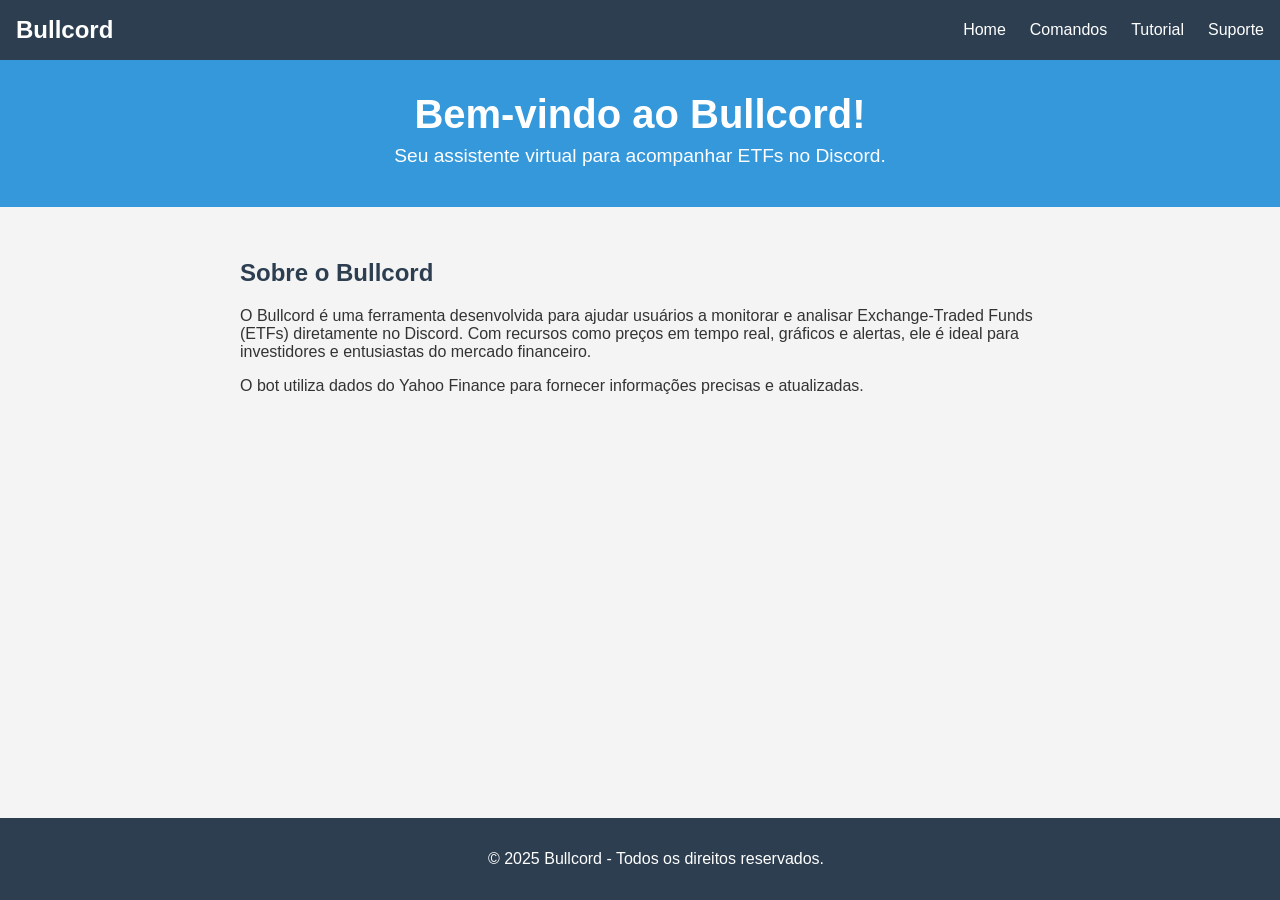
==== bot_Website/index.html @ 31caa7e9 "Add files via upload" ====
<!DOCTYPE html>
<html lang="pt-BR">

<head>
  <meta charset="UTF-8">
  <meta name="viewport" content="width=device-width, initial-scale=1.0">
  <title>Bullcord - Home</title>
  <link rel="stylesheet" href="styles.css">
</head>

<body>
  <nav>
    <div class="logo">Bullcord</div>
    <ul>
      <li><a href="index.html">Home</a></li>
      <li><a href="commands.html">Comandos</a></li>
      <li><a href="tutorial.html">Tutorial</a></li>
      <li><a href="support.html">Suporte</a></li>
    </ul>
  </nav>

  <header>
    <h1>Bem-vindo ao Bullcord!</h1>
    <p>Seu assistente virtual para acompanhar ETFs no Discord.</p>
  </header>

  <section class="content">
    <h2>Sobre o Bullcord</h2>
    <p>O Bullcord é uma ferramenta desenvolvida para ajudar usuários a monitorar e analisar Exchange-Traded Funds (ETFs) diretamente no Discord. Com recursos como preços em tempo real, gráficos e alertas, ele é ideal para investidores e entusiastas do mercado financeiro.</p>
    <p>O bot utiliza dados do Yahoo Finance para fornecer informações precisas e atualizadas.</p>
  </section>

  <footer>
    <p>&copy; 2025 Bullcord - Todos os direitos reservados.</p>
  </footer>




</body>

</html>
---- bot_Website/styles.css ----
body {
  font-family: Arial, sans-serif;
  margin: 0;
  padding: 0;
  background-color: #f4f4f4;
  color: #333;
  min-height: 100vh;
  display: flex;
  flex-direction: column;
}

nav {
  background-color: #2c3e50;
  color: white;
  padding: 1rem;
  display: flex;
  justify-content: space-between;
  align-items: center;
}

.logo {
  font-size: 1.5rem;
  font-weight: bold;
}

nav ul {
  list-style: none;
  display: flex;
  gap: 1.5rem;
  margin: 0;
  padding: 0;
}

nav ul li a {
  color: white;
  text-decoration: none;
  font-size: 1rem;
}

nav ul li a:hover {
  text-decoration: underline;
}

header {
  background-color: #3498db;
  color: white;
  text-align: center;
  padding: 2rem;
}

header h1 {
  margin: 0;
  font-size: 2.5rem;
}

header p {
  margin: 0.5rem 0;
  font-size: 1.2rem;
}

.content {
  max-width: 800px;
  margin: 2rem auto;
  padding: 0 1rem;
  flex: 1 0 auto;
}

.content h2 {
  color: #2c3e50;
}

.command-list {
  list-style-type: none;
  padding: 0;
}

.command-list li {
  background-color: white;
  margin: 1rem 0;
  padding: 1rem;
  border-radius: 5px;
  box-shadow: 0 2px 5px rgba(0, 0, 0, 0.1);
}

.command-list code {
  background-color: #ecf0f1;
  padding: 0.2rem 0.5rem;
  border-radius: 3px;
}

footer {
  text-align: center;
  padding: 1rem;
  background-color: #2c3e50;
  color: white;
  width: 100%;
  margin-top: auto;
}

@media (max-width: 600px) {
  nav {
    flex-direction: column;
    text-align: center;
  }

  nav ul {
    flex-direction: column;
    gap: 0.5rem;
  }

  header h1 {
    font-size: 2rem;
  }

  header p {
    font-size: 1rem;
  }
}

/* Novos estilos */
#loader {
  position: fixed;
  top: 0;
  left: 0;
  width: 100%;
  height: 100%;
  background: rgba(0, 0, 0, 0.8);
  display: flex;
  justify-content: center;
  align-items: center;
  z-index: 1000;
}

.spinner {
  border: 6px solid #f3f3f3;
  border-top: 6px solid #3498db;
  border-radius: 50%;
  width: 40px;
  height: 40px;
  animation: spin 0.8s linear infinite;
}

@keyframes spin {
  0% {
    transform: rotate(0deg);
  }
  100% {
    transform: rotate(360deg);
  }
}

#visit-count {
  text-align: center;
  font-style: italic;
  color: #7f8c8d;
  margin-top: 1rem;
}
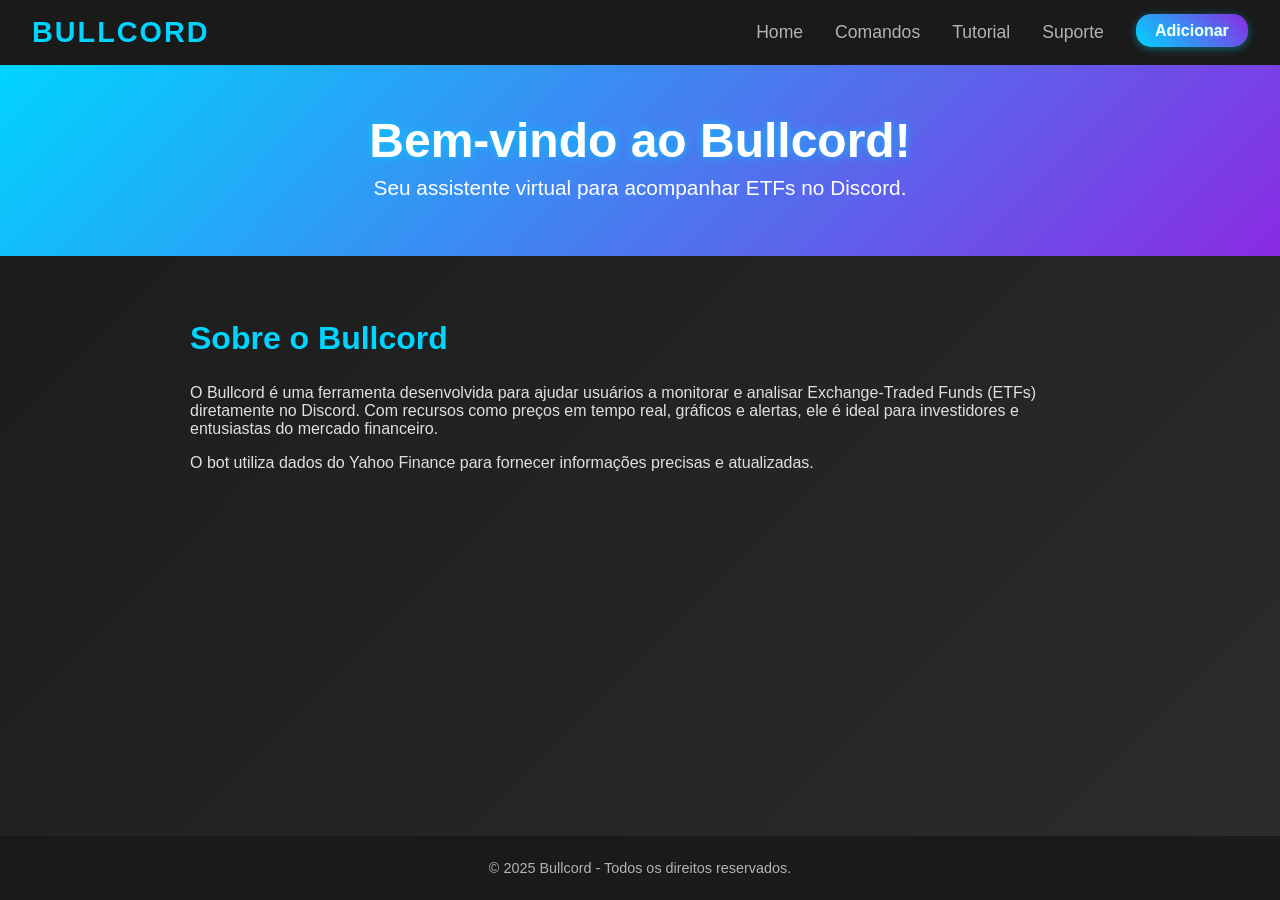
==== commit 03fe81de: "Add files via upload" ====
--- a/bot_Website/index.html
+++ b/bot_Website/index.html
@@ -16,8 +16,10 @@
       <li><a href="commands.html">Comandos</a></li>
       <li><a href="tutorial.html">Tutorial</a></li>
       <li><a href="support.html">Suporte</a></li>
+      <li><a href="https://discord.com/oauth2/authorize?client_id=SEU_CLIENT_ID&permissions=8&scope=bot" class="invite-button" target="_blank">Adicionar</a></li>
     </ul>
   </nav>
+
 
   <header>
     <h1>Bem-vindo ao Bullcord!</h1>
@@ -30,6 +32,8 @@
     <p>O bot utiliza dados do Yahoo Finance para fornecer informações precisas e atualizadas.</p>
   </section>
 
+
+
   <footer>
     <p>&copy; 2025 Bullcord - Todos os direitos reservados.</p>
   </footer>
--- a/bot_Website/styles.css
+++ b/bot_Website/styles.css
@@ -1,100 +1,145 @@
+/* Existente (mantido) */
 body {
-  font-family: Arial, sans-serif;
   margin: 0;
   padding: 0;
-  background-color: #f4f4f4;
-  color: #333;
+  background: linear-gradient(135deg, #1a1a1a, #2c2c2c);
+  color: #e0e0e0;
+  font-family: "Roboto", sans-serif;
   min-height: 100vh;
   display: flex;
   flex-direction: column;
 }
 
 nav {
-  background-color: #2c3e50;
-  color: white;
-  padding: 1rem;
+  background: #1a1a1a;
+  padding: 1rem 2rem;
   display: flex;
   justify-content: space-between;
   align-items: center;
+  box-shadow: 0 4px 10px rgba(0, 0, 0, 0.5);
 }
 
 .logo {
-  font-size: 1.5rem;
+  font-size: 1.8rem;
   font-weight: bold;
+  color: #00d4ff;
+  text-transform: uppercase;
+  letter-spacing: 2px;
 }
 
 nav ul {
   list-style: none;
   display: flex;
-  gap: 1.5rem;
+  gap: 2rem;
   margin: 0;
   padding: 0;
 }
 
 nav ul li a {
-  color: white;
+  color: #b3b3b3;
+  text-decoration: none;
+  font-size: 1.1rem;
+  transition: color 0.3s ease;
+}
+
+nav ul li a:hover {
+  color: #00d4ff;
+}
+
+/* Novo estilo para o botão no nav */
+.invite-button {
+  padding: 0.5rem 1.2rem;
+  background: linear-gradient(45deg, #00d4ff, #8a2be2);
+  color: #fff;
   text-decoration: none;
   font-size: 1rem;
-}
-
-nav ul li a:hover {
-  text-decoration: underline;
-}
-
+  font-weight: bold;
+  border-radius: 15px;
+  transition: transform 0.3s ease, box-shadow 0.3s ease;
+  text-shadow: 0 0 3px rgba(0, 212, 255, 0.7);
+  box-shadow: 0 2px 8px rgba(0, 212, 255, 0.4);
+}
+
+.invite-button:hover {
+  transform: translateY(-2px);
+  box-shadow: 0 4px 12px rgba(138, 43, 226, 0.6);
+}
+
+.invite-button:active {
+  transform: translateY(0);
+  box-shadow: 0 1px 5px rgba(0, 212, 255, 0.4);
+}
+
+/* Restante do CSS (mantido) */
 header {
-  background-color: #3498db;
-  color: white;
+  background: linear-gradient(135deg, #00d4ff, #8a2be2);
+  color: #fff;
   text-align: center;
-  padding: 2rem;
+  padding: 3rem 1rem;
+  margin-bottom: 2rem;
+  animation: fadeIn 1s ease-in;
 }
 
 header h1 {
   margin: 0;
-  font-size: 2.5rem;
+  font-size: 3rem;
+  text-shadow: 0 0 10px rgba(0, 212, 255, 0.7);
 }
 
 header p {
   margin: 0.5rem 0;
-  font-size: 1.2rem;
+  font-size: 1.3rem;
 }
 
 .content {
-  max-width: 800px;
-  margin: 2rem auto;
-  padding: 0 1rem;
+  max-width: 900px;
+  margin: 0 auto;
+  padding: 0 2rem;
   flex: 1 0 auto;
 }
 
 .content h2 {
-  color: #2c3e50;
+  color: #00d4ff;
+  font-size: 2rem;
+  margin-top: 2rem;
 }
 
 .command-list {
-  list-style-type: none;
+  list-style: none;
   padding: 0;
 }
 
 .command-list li {
-  background-color: white;
-  margin: 1rem 0;
-  padding: 1rem;
+  background: rgba(255, 255, 255, 0.05);
+  margin: 1.5rem 0;
+  padding: 1.5rem;
+  border-radius: 10px;
+  backdrop-filter: blur(5px);
+  transition: transform 0.3s ease;
+}
+
+.command-list li:hover {
+  transform: translateY(-5px);
+}
+
+.command-list code {
+  background: rgba(0, 212, 255, 0.2);
+  color: #00d4ff;
+  padding: 0.3rem 0.6rem;
   border-radius: 5px;
-  box-shadow: 0 2px 5px rgba(0, 0, 0, 0.1);
-}
-
-.command-list code {
-  background-color: #ecf0f1;
-  padding: 0.2rem 0.5rem;
-  border-radius: 3px;
 }
 
 footer {
+  background: #1a1a1a;
+  padding: 1.5rem;
   text-align: center;
-  padding: 1rem;
-  background-color: #2c3e50;
-  color: white;
-  width: 100%;
+  color: #b3b3b3;
   margin-top: auto;
+}
+
+footer p {
+  margin: 0;
+  font-size: 0.9rem;
 }
 
 @media (max-width: 600px) {
@@ -105,7 +150,12 @@
 
   nav ul {
     flex-direction: column;
-    gap: 0.5rem;
+    gap: 1rem;
+    margin-top: 1rem;
+  }
+
+  .invite-button {
+    margin-top: 1rem;
   }
 
   header h1 {
@@ -117,14 +167,23 @@
   }
 }
 
-/* Novos estilos */
+/* Animações */
+@keyframes fadeIn {
+  from {
+    opacity: 0;
+  }
+  to {
+    opacity: 1;
+  }
+}
+
 #loader {
   position: fixed;
   top: 0;
   left: 0;
   width: 100%;
   height: 100%;
-  background: rgba(0, 0, 0, 0.8);
+  background: rgba(0, 0, 0, 0.9);
   display: flex;
   justify-content: center;
   align-items: center;
@@ -132,8 +191,8 @@
 }
 
 .spinner {
-  border: 6px solid #f3f3f3;
-  border-top: 6px solid #3498db;
+  border: 6px solid #e0e0e0;
+  border-top: 6px solid #8a2be2;
   border-radius: 50%;
   width: 40px;
   height: 40px;
@@ -151,7 +210,7 @@
 
 #visit-count {
   text-align: center;
-  font-style: italic;
-  color: #7f8c8d;
-  margin-top: 1rem;
-}
+  color: #8a2be2;
+  margin-top: 1.5rem;
+  font-size: 1rem;
+}
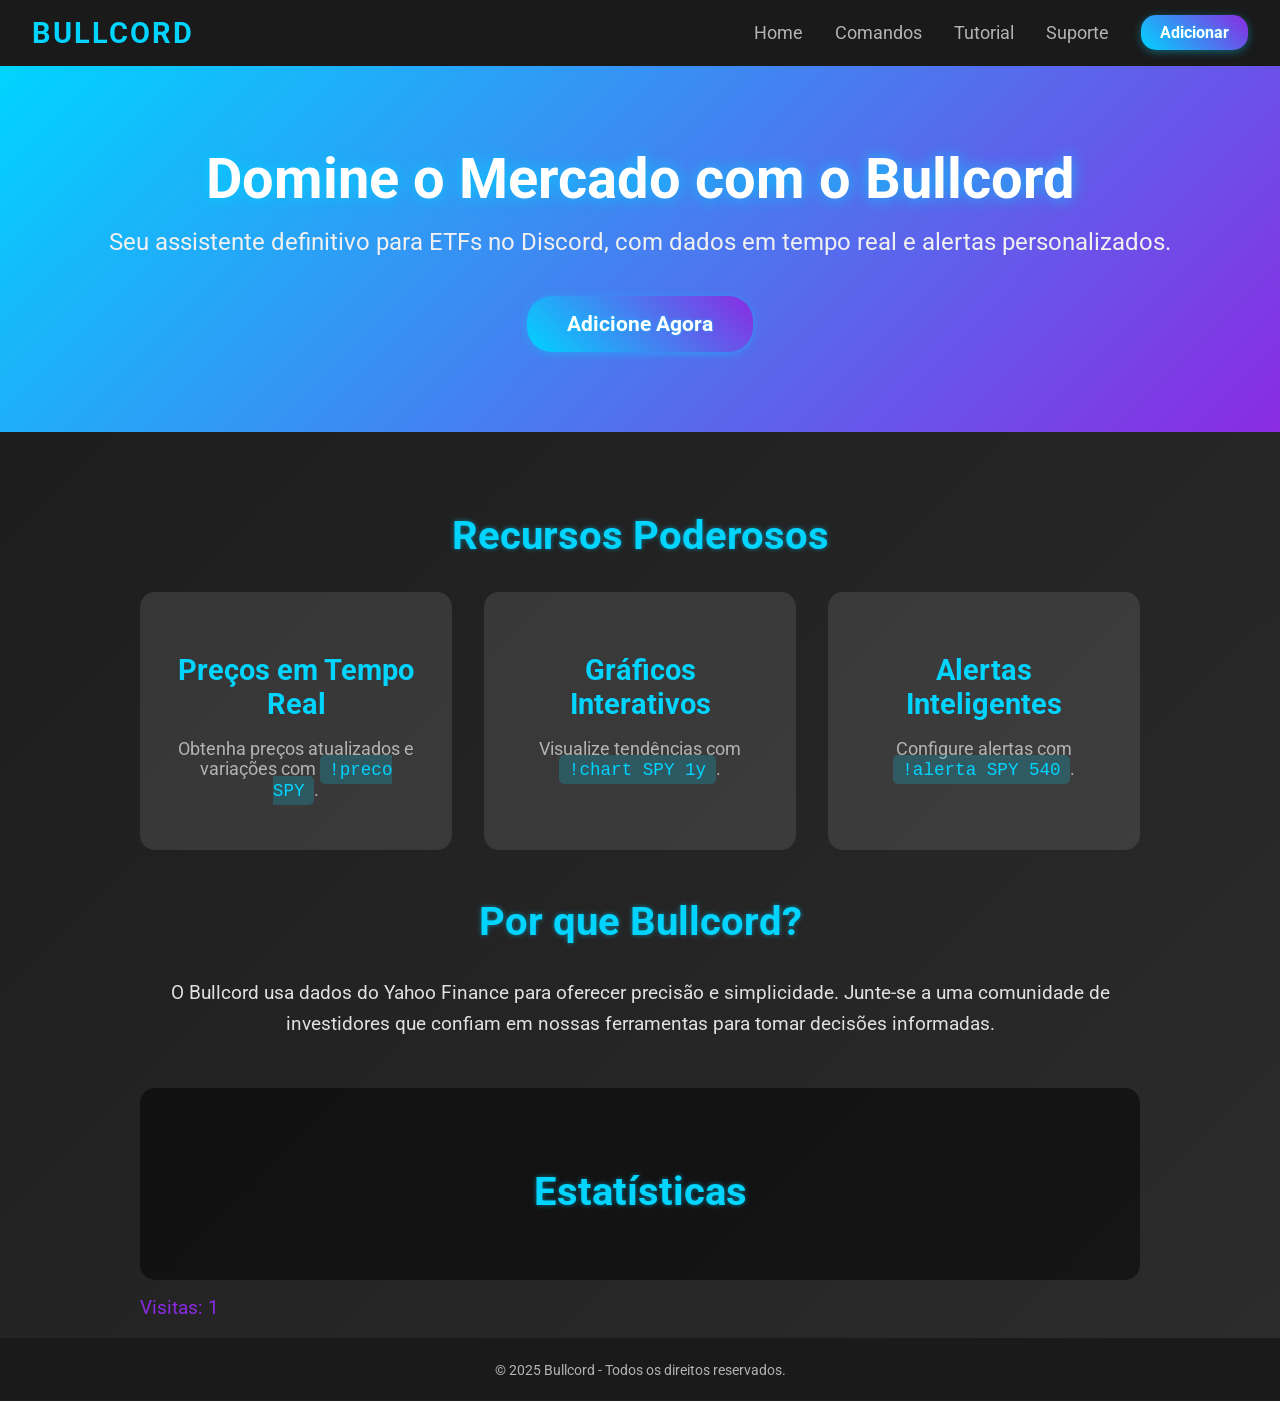
==== commit 1d99f0b3: "Add files via upload" ====
--- a/bot_Website/index.html
+++ b/bot_Website/index.html
@@ -6,6 +6,8 @@
   <meta name="viewport" content="width=device-width, initial-scale=1.0">
   <title>Bullcord - Home</title>
   <link rel="stylesheet" href="styles.css">
+  <link href="https://fonts.googleapis.com/css2?family=Roboto&display=swap" rel="stylesheet">
+  <script src="script.js" defer></script>
 </head>
 
 <body>
@@ -20,27 +22,43 @@
     </ul>
   </nav>
 
-
-  <header>
-    <h1>Bem-vindo ao Bullcord!</h1>
-    <p>Seu assistente virtual para acompanhar ETFs no Discord.</p>
+  <header class="hero">
+    <h1>Domine o Mercado com o Bullcord</h1>
+    <p>Seu assistente definitivo para ETFs no Discord, com dados em tempo real e alertas personalizados.</p>
+    <a href="https://discord.com/oauth2/authorize?client_id=SEU_CLIENT_ID&permissions=8&scope=bot" class="invite-button hero-cta" target="_blank">Adicione Agora</a>
   </header>
 
-  <section class="content">
-    <h2>Sobre o Bullcord</h2>
-    <p>O Bullcord é uma ferramenta desenvolvida para ajudar usuários a monitorar e analisar Exchange-Traded Funds (ETFs) diretamente no Discord. Com recursos como preços em tempo real, gráficos e alertas, ele é ideal para investidores e entusiastas do mercado financeiro.</p>
-    <p>O bot utiliza dados do Yahoo Finance para fornecer informações precisas e atualizadas.</p>
-  </section>
 
 
+  <section class="content">
+    <h2>Recursos Poderosos</h2>
+    <div class="feature-grid">
+      <div class="feature-card">
+        <h3>Preços em Tempo Real</h3>
+        <p>Obtenha preços atualizados e variações com <code>!preco SPY</code>.</p>
+      </div>
+      <div class="feature-card">
+        <h3>Gráficos Interativos</h3>
+        <p>Visualize tendências com <code>!chart SPY 1y</code>.</p>
+      </div>
+      <div class="feature-card">
+        <h3>Alertas Inteligentes</h3>
+        <p>Configure alertas com <code>!alerta SPY 540</code>.</p>
+      </div>
+    </div>
+
+    <h2>Por que Bullcord?</h2>
+    <p class="highlight-text"> O Bullcord usa dados do Yahoo Finance para oferecer precisão e simplicidade. Junte-se a uma comunidade de investidores que confiam em nossas ferramentas para tomar decisões informadas.</p>
+
+    <div class="stats-section">
+      <h2>Estatísticas</h2>
+      <p id="visit-count"></p>
+    </div>
+  </section>
 
   <footer>
     <p>&copy; 2025 Bullcord - Todos os direitos reservados.</p>
   </footer>
-
-
-
-
 </body>
 
 </html>
--- a/bot_Website/styles.css
+++ b/bot_Website/styles.css
@@ -1,4 +1,3 @@
-/* Existente (mantido) */
 body {
   margin: 0;
   padding: 0;
@@ -46,7 +45,6 @@
   color: #00d4ff;
 }
 
-/* Novo estilo para o botão no nav */
 .invite-button {
   padding: 0.5rem 1.2rem;
   background: linear-gradient(45deg, #00d4ff, #8a2be2);
@@ -70,29 +68,39 @@
   box-shadow: 0 1px 5px rgba(0, 212, 255, 0.4);
 }
 
-/* Restante do CSS (mantido) */
-header {
+.hero {
   background: linear-gradient(135deg, #00d4ff, #8a2be2);
   color: #fff;
   text-align: center;
-  padding: 3rem 1rem;
+  padding: 5rem 1rem;
   margin-bottom: 2rem;
   animation: fadeIn 1s ease-in;
-}
-
-header h1 {
-  margin: 0;
-  font-size: 3rem;
-  text-shadow: 0 0 10px rgba(0, 212, 255, 0.7);
-}
-
-header p {
-  margin: 0.5rem 0;
+  position: relative;
+  overflow: hidden;
+}
+
+.hero h1 {
+  margin: 0;
+  font-size: 3.5rem;
+  text-shadow: 0 0 15px rgba(0, 212, 255, 0.8);
+}
+
+.hero p {
+  margin: 1rem 0;
+  font-size: 1.5rem;
+  color: #f0f0f0;
+}
+
+.hero-cta {
+  display: inline-block;
+  padding: 1rem 2.5rem;
   font-size: 1.3rem;
+  border-radius: 25px;
+  margin-top: 1.5rem;
 }
 
 .content {
-  max-width: 900px;
+  max-width: 1000px;
   margin: 0 auto;
   padding: 0 2rem;
   flex: 1 0 auto;
@@ -100,8 +108,88 @@
 
 .content h2 {
   color: #00d4ff;
-  font-size: 2rem;
+  font-size: 2.5rem;
+  margin-top: 3rem;
+  text-align: center;
+  text-shadow: 0 0 5px rgba(0, 212, 255, 0.5);
+}
+
+.feature-grid {
+  display: grid;
+  grid-template-columns: repeat(auto-fit, minmax(250px, 1fr));
+  gap: 2rem;
   margin-top: 2rem;
+}
+
+.feature-card {
+  background: rgba(255, 255, 255, 0.1);
+  padding: 2rem;
+  border-radius: 15px;
+  text-align: center;
+  transition: transform 0.3s ease, box-shadow 0.3s ease;
+}
+
+.feature-card:hover {
+  transform: translateY(-10px);
+  box-shadow: 0 5px 20px rgba(0, 212, 255, 0.3);
+}
+
+.feature-card h3 {
+  color: #00d4ff;
+  font-size: 1.8rem;
+  margin-bottom: 1rem;
+}
+
+.feature-card p {
+  color: #b3b3b3;
+  font-size: 1.1rem;
+}
+
+.feature-card code {
+  background: rgba(0, 212, 255, 0.2);
+  color: #00d4ff;
+  padding: 0.3rem 0.6rem;
+  border-radius: 5px;
+}
+
+.highlight-text {
+  font-size: 1.2rem;
+  color: #e0e0e0;
+  margin: 2rem 0;
+  text-align: center;
+  line-height: 1.6;
+}
+
+.cta-section {
+  text-align: center;
+  margin-top: 2rem;
+  padding: 2rem;
+  background: rgba(0, 0, 0, 0.5);
+  border-radius: 10px;
+}
+
+.cta-section h2 {
+  margin: 0;
+}
+
+.invite-button.large {
+  padding: 1rem 2.5rem;
+  font-size: 1.3rem;
+  border-radius: 25px;
+}
+
+.stats-section {
+  text-align: center;
+  margin-top: 3rem;
+  padding: 2rem;
+  background: rgba(0, 0, 0, 0.5);
+  border-radius: 15px;
+}
+
+#visit-count {
+  color: #8a2be2;
+  font-size: 1.2rem;
+  margin-top: 1rem;
 }
 
 .command-list {
@@ -129,6 +217,80 @@
   border-radius: 5px;
 }
 
+.content ul {
+  list-style: none;
+  padding: 0;
+}
+
+.content ul li {
+  margin: 1rem 0;
+  padding-left: 1rem;
+  position: relative;
+  color: #b3b3b3;
+}
+
+.content ul li::before {
+  content: "•";
+  color: #00d4ff;
+  position: absolute;
+  left: 0;
+}
+
+.content ol {
+  padding-left: 1.5rem;
+}
+
+.content ol li {
+  margin: 1rem 0;
+  color: #e0e0e0;
+}
+
+.content ol ul li {
+  margin: 0.5rem 0;
+  padding-left: 1.5rem;
+}
+
+#support-form {
+  margin-top: 2rem;
+}
+
+#support-form label {
+  display: block;
+  margin-bottom: 0.5rem;
+  color: #00d4ff;
+}
+
+#support-form input,
+#support-form textarea {
+  width: 100%;
+  padding: 0.8rem;
+  margin-bottom: 1rem;
+  background: rgba(255, 255, 255, 0.1);
+  border: 1px solid rgba(0, 212, 255, 0.3);
+  border-radius: 5px;
+  color: #e0e0e0;
+  font-size: 1rem;
+}
+
+#support-form textarea {
+  resize: vertical;
+  min-height: 100px;
+}
+
+#support-form button {
+  padding: 0.8rem 1.5rem;
+  background: linear-gradient(45deg, #00d4ff, #8a2be2);
+  color: #fff;
+  border: none;
+  border-radius: 5px;
+  cursor: pointer;
+  transition: transform 0.3s ease;
+}
+
+#support-form button:hover {
+  transform: translateY(-2px);
+}
+
 footer {
   background: #1a1a1a;
   padding: 1.5rem;
@@ -140,6 +302,15 @@
 footer p {
   margin: 0;
   font-size: 0.9rem;
+}
+
+.heading-bar {
+  height: 6px; /* Altura da barra */
+  background: linear-gradient(135deg, #00d4ff, #8a2be2); /* Gradiente neon */
+  margin-bottom: 1.5rem; /* Espaço abaixo da barra */
+  width: 100%; /* Ocupa toda a largura da seção */
+  border-radius: 3px; /* Bordas sutis */
+  box-shadow: 0 2px 8px rgba(0, 212, 255, 0.3); /* Sombra para efeito */
 }
 
 @media (max-width: 600px) {
@@ -158,12 +329,26 @@
     margin-top: 1rem;
   }
 
-  header h1 {
-    font-size: 2rem;
-  }
-
-  header p {
-    font-size: 1rem;
+  .hero h1 {
+    font-size: 2.5rem;
+  }
+
+  .hero p {
+    font-size: 1.2rem;
+  }
+
+  .hero-cta {
+    padding: 0.8rem 2rem;
+    font-size: 1.1rem;
+  }
+
+  .feature-grid {
+    grid-template-columns: 1fr;
+  }
+
+  #support-form input,
+  #support-form textarea {
+    font-size: 0.9rem;
   }
 }
 
@@ -207,10 +392,3 @@
     transform: rotate(360deg);
   }
 }
-
-#visit-count {
-  text-align: center;
-  color: #8a2be2;
-  margin-top: 1.5rem;
-  font-size: 1rem;
-}
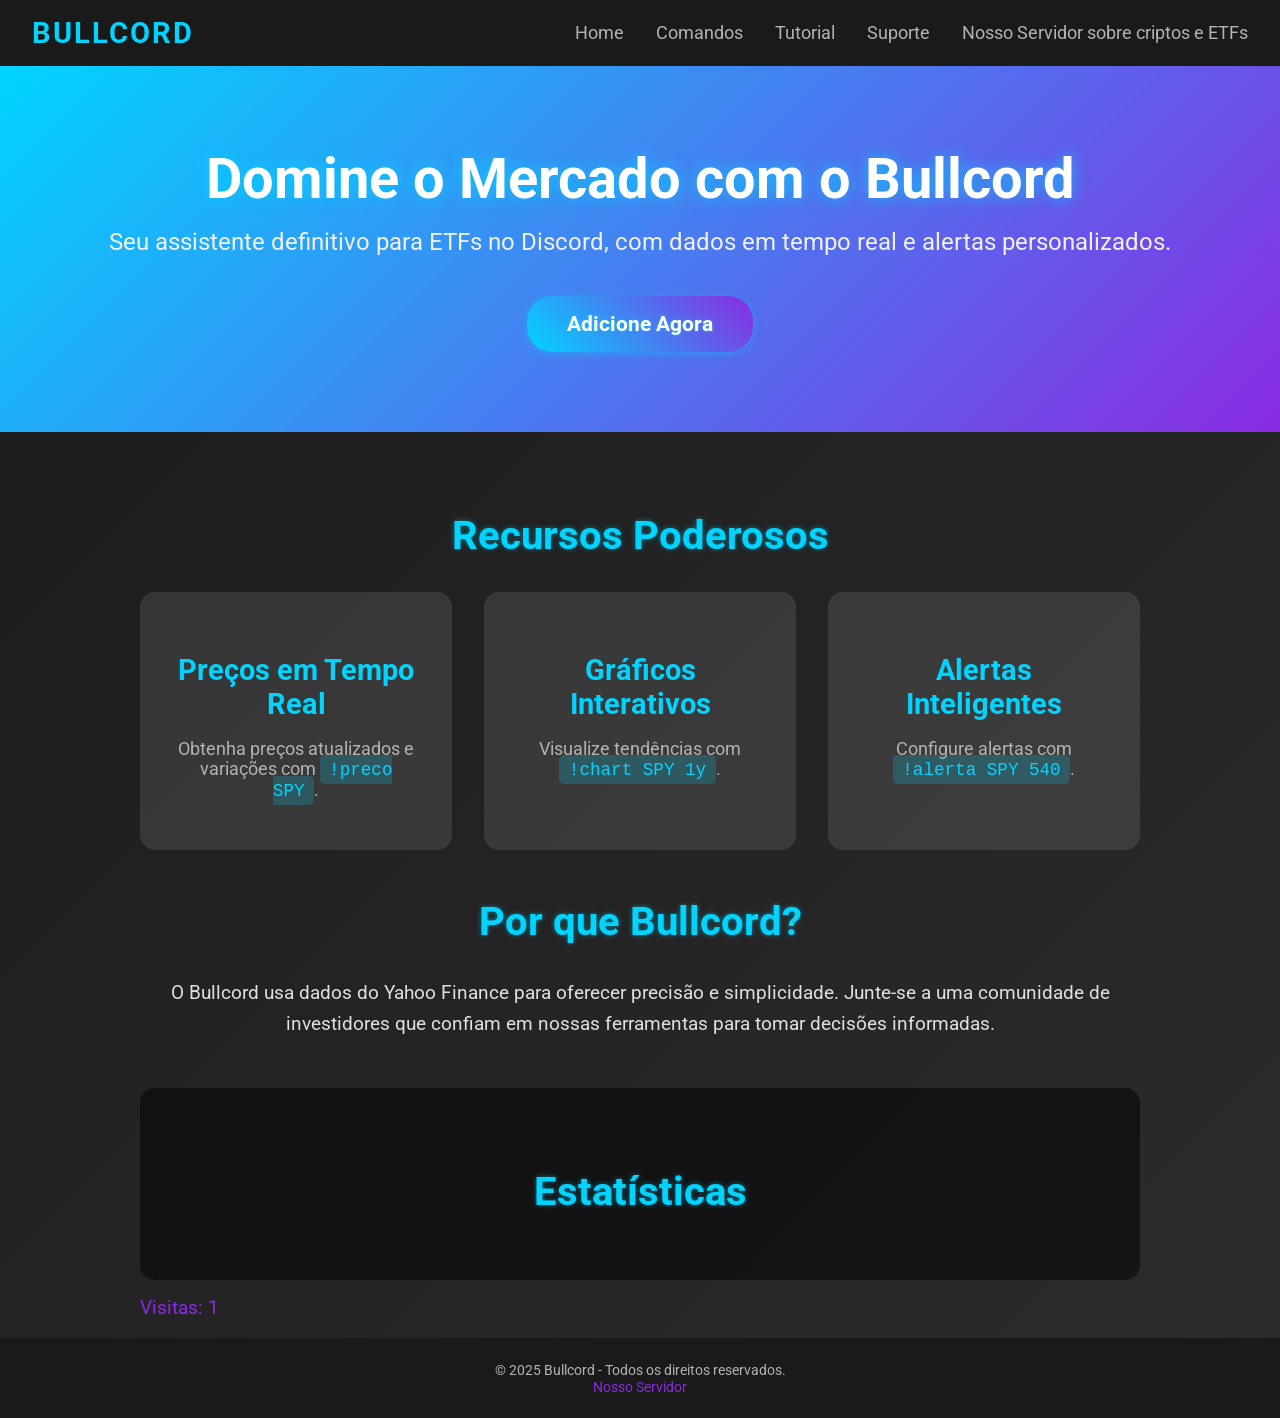
==== commit ce70fc9e: "Add files via upload" ====
--- a/bot_Website/index.html
+++ b/bot_Website/index.html
@@ -18,14 +18,14 @@
       <li><a href="commands.html">Comandos</a></li>
       <li><a href="tutorial.html">Tutorial</a></li>
       <li><a href="support.html">Suporte</a></li>
-      <li><a href="https://discord.com/oauth2/authorize?client_id=SEU_CLIENT_ID&permissions=8&scope=bot" class="invite-button" target="_blank">Adicionar</a></li>
+      <li><a href="server.html" target="_blank">Nosso Servidor sobre criptos e ETFs</a></li>
     </ul>
   </nav>
 
   <header class="hero">
     <h1>Domine o Mercado com o Bullcord</h1>
     <p>Seu assistente definitivo para ETFs no Discord, com dados em tempo real e alertas personalizados.</p>
-    <a href="https://discord.com/oauth2/authorize?client_id=SEU_CLIENT_ID&permissions=8&scope=bot" class="invite-button hero-cta" target="_blank">Adicione Agora</a>
+    <a href="https://discord.com/oauth2/authorize?client_id=1404442635212558448" class="invite-button hero-cta" target="_blank">Adicione Agora</a>
   </header>
 
 
@@ -58,6 +58,7 @@
 
   <footer>
     <p>&copy; 2025 Bullcord - Todos os direitos reservados.</p>
+    <p><a href="https://discord.gg/yMZQQ59kTX" target="_blank">Nosso Servidor</a></p>
   </footer>
 </body>
 
--- a/bot_Website/styles.css
+++ b/bot_Website/styles.css
@@ -392,3 +392,13 @@
     transform: rotate(360deg);
   }
 }
+
+footer p a {
+  color: #8a2be2;
+  text-decoration: none;
+  transition: color 0.3s ease;
+}
+
+footer p a:hover {
+  color: #00d4ff;
+}
